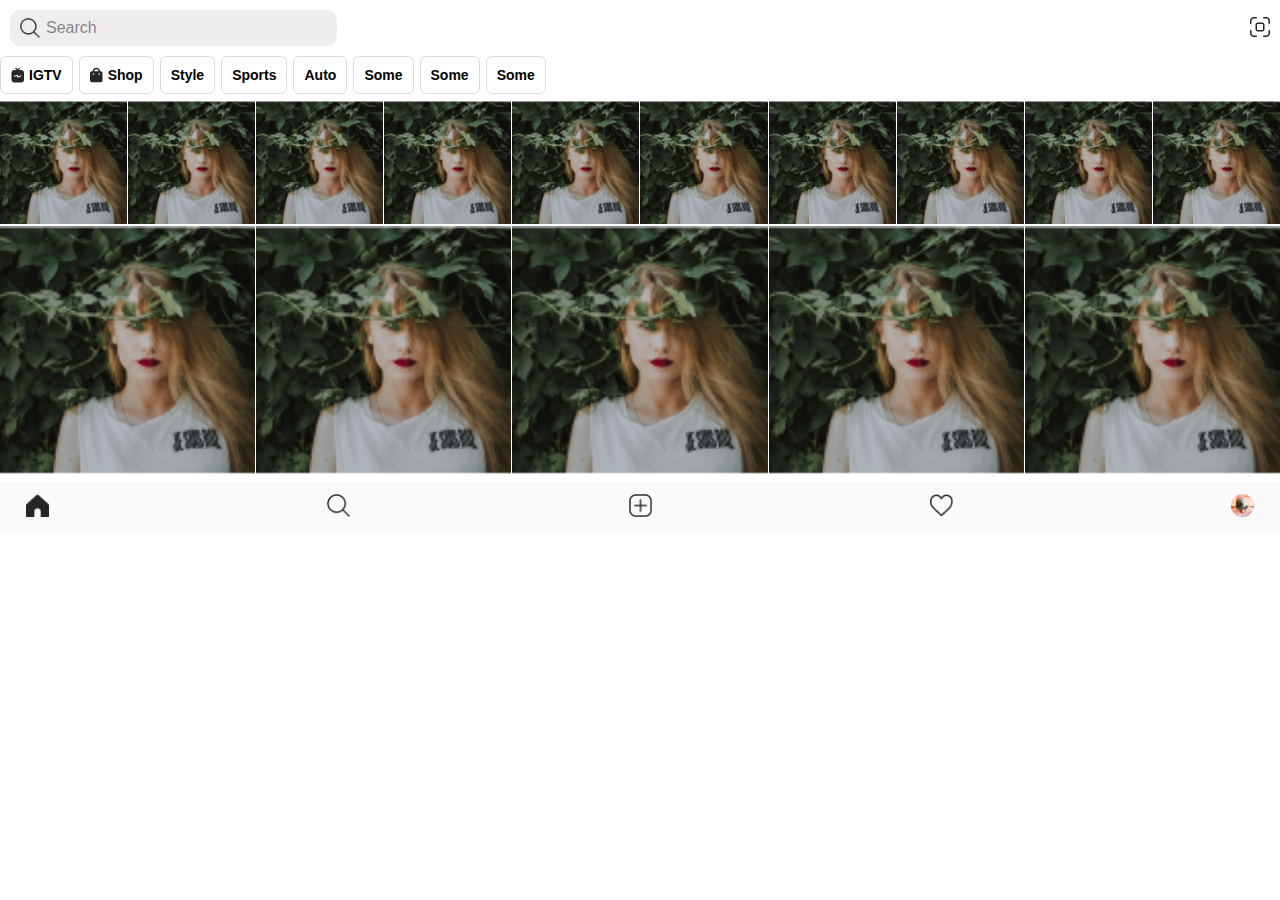
==== explorer/index.html @ d9bcefbf "pagina explorer finalizada" ====
<!DOCTYPE html>
<html lang="en">
<head>
    <meta charset="UTF-8">
    <meta http-equiv="X-UA-Compatible" content="IE=edge">
    <meta name="viewport" content="width=device-width, initial-scale=1.0">
    <link rel="stylesheet" href="../styles/css/explorer.css">
    <title>Explorer</title>
</head>
<body>
    <header>

        <div class="input">
            <img class="icon-input" src="../assets/icons/search.png" alt="icon search">
            <input type="search" placeholder="Search">
        </div>

        <div>
            <img class="qrcode-reader" src="../assets/icons/Shape (1).png" alt="QRcode">
        </div>

    </header>

    <section class="categories-container">
        <div class="categories-box">
            <img class="icon-categories" src="../assets/icons/igtv.png" alt=""><span>IGTV</span>
        </div>
        <div class="categories-box">
            <img class="icon-categories" src="../assets/icons/shop.png" alt="">
            <span>Shop</span>
        </div>
        <div class="categories-box">Style</div>
        <div class="categories-box">Sports</div>
        <div class="categories-box">Auto</div>
        <div class="categories-box">Some</div>
        <div class="categories-box">Some</div>
        <div class="categories-box">Some</div>
    </section>

    <section class="galery-container">
        
        <img class="photos" src="../assets/images/Rectangle (1).png" alt="">
        <img class="photos" src="../assets/images/Rectangle (1).png" alt="">
        <img class="photos" src="../assets/images/Rectangle (1).png" alt="">
        <img class="photos" src="../assets/images/Rectangle (1).png" alt="">
        <img class="photos" src="../assets/images/Rectangle (1).png" alt="">
        <img class="photos" src="../assets/images/Rectangle (1).png" alt="">
        <img class="photos" src="../assets/images/Rectangle (1).png" alt="">
        <img class="photos" src="../assets/images/Rectangle (1).png" alt="">
        <img class="photos" src="../assets/images/Rectangle (1).png" alt="">
        <img class="photos" src="../assets/images/Rectangle (1).png" alt="">
        <img class="photos" src="../assets/images/Rectangle (1).png" alt="">
        <img class="photos" src="../assets/images/Rectangle (1).png" alt="">
        <img class="photos" src="../assets/images/Rectangle (1).png" alt="">
        <img class="photos" src="../assets/images/Rectangle (1).png" alt="">
        <img class="photos" src="../assets/images/Rectangle (1).png" alt="">
    
        
    </section>
    
    <section class="tab-bar">
        <a><img class="img-tab-bar" src="../assets/icons/home.png" alt="home"></a>
        <a href="../explorer/index.html"><img class="img-tab-bar" src="../assets/icons/search.png" alt="search"></a>
        <a><img class="img-tab-bar" src="../assets/icons/plus.png" alt="add"></a>
        <a><img class="img-tab-bar" src="../assets/icons/Like.png" alt="notifications"></a>
        <a><img class="img-tab-bar" src="../assets/images/Inner Oval.png" alt="profile"></a>
    </section>
</body>
</html>
---- styles/css/explorer.css ----
* {
  margin: 0;
  padding: 0;
  box-sizing: border-box;
  text-decoration: none;
}

body, html {
  width: 100%;
  height: 100%;
}

html {
  font-size: 12px;
  font-family: Arial, Helvetica, sans-serif;
}

header {
  width: 100%;
  display: flex;
  justify-content: space-between;
  align-items: center;
  padding: 10px 10px;
}
header .qrcode-reader {
  width: 20px;
  height: 20px;
}
header .input {
  display: flex;
  align-items: center;
  padding: 10px 10px;
  border: none;
  background-color: rgba(118, 118, 128, 0.12);
  width: 327px;
  height: 36px;
  border-radius: 10px;
}
header .input .icon-input {
  width: 20px;
  height: 20px;
}
header .input input {
  height: 36px;
  width: 184px;
  border: none;
  background-color: rgba(239, 237, 237, 0.877);
}
header .input input::placeholder {
  color: rgba(60, 60, 67, 0.6);
  font-size: 16px;
  padding: 0 6px;
}

.categories-container {
  width: 100%;
  display: flex;
  gap: 6px;
  overflow-x: auto;
}
.categories-container::-webkit-scrollbar {
  display: none;
}
.categories-container .categories-box {
  display: flex;
  font-size: 14px;
  font-weight: 600;
  border: 1px solid rgba(60, 60, 67, 0.18);
  border-radius: 6px;
  padding: 10px 10px;
  text-align: center;
}
.categories-container .categories-box .icon-categories {
  width: 12.75;
  height: 14.78;
  padding-right: 5px;
}

.galery-container {
  display: flex;
  flex-direction: row;
  flex-wrap: wrap;
  width: 100%;
  gap: 1px;
  margin: 7px 0;
}
.galery-container .photos {
  flex-basis: 124px;
  flex-grow: 1;
}

.tab-bar {
  width: 100%;
  min-height: 50px;
  background-color: #fafafa;
  position: sticky;
  bottom: 0;
  padding: 0 26px;
  display: flex;
  flex-direction: row;
  justify-content: space-between;
  align-items: center;
}
.tab-bar .img-tab-bar {
  width: 23px;
  height: 23px;
  cursor: pointer;
}

/*# sourceMappingURL=explorer.css.map */
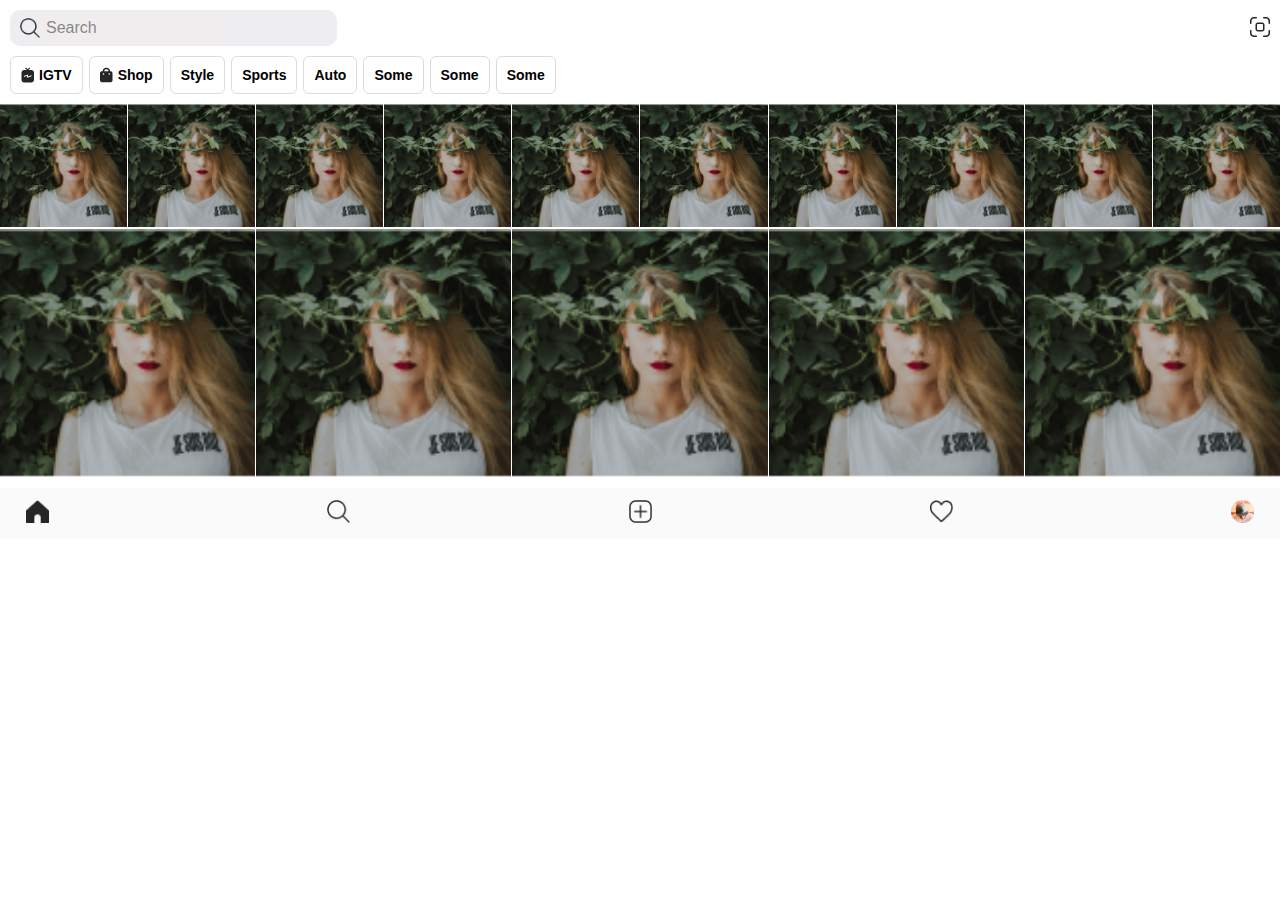
==== commit 323a173f: "pagina likes iniciada" ====
--- a/explorer/index.html
+++ b/explorer/index.html
@@ -22,9 +22,11 @@
     </header>
 
     <section class="categories-container">
+
         <div class="categories-box">
-            <img class="icon-categories" src="../assets/icons/igtv.png" alt=""><span>IGTV</span>
+            <img class="icon-categories" src="../assets/icons/igtv.png" alt=""><a href="#">IGTV</a>
         </div>
+
         <div class="categories-box">
             <img class="icon-categories" src="../assets/icons/shop.png" alt="">
             <span>Shop</span>
@@ -35,6 +37,7 @@
         <div class="categories-box">Some</div>
         <div class="categories-box">Some</div>
         <div class="categories-box">Some</div>
+
     </section>
 
     <section class="galery-container">
@@ -54,16 +57,21 @@
         <img class="photos" src="../assets/images/Rectangle (1).png" alt="">
         <img class="photos" src="../assets/images/Rectangle (1).png" alt="">
         <img class="photos" src="../assets/images/Rectangle (1).png" alt="">
-    
         
     </section>
     
     <section class="tab-bar">
-        <a><img class="img-tab-bar" src="../assets/icons/home.png" alt="home"></a>
+
+        <a href="../home/index.html"><img class="img-tab-bar" src="../assets/icons/home.png" alt="home"></a>
+
         <a href="../explorer/index.html"><img class="img-tab-bar" src="../assets/icons/search.png" alt="search"></a>
+
         <a><img class="img-tab-bar" src="../assets/icons/plus.png" alt="add"></a>
-        <a><img class="img-tab-bar" src="../assets/icons/Like.png" alt="notifications"></a>
+
+        <a href="../likes/index.html"><img class="img-tab-bar" src="../assets/icons/Like.png" alt="notifications"></a>
+
         <a><img class="img-tab-bar" src="../assets/images/Inner Oval.png" alt="profile"></a>
+
     </section>
 </body>
 </html>--- a/styles/css/explorer.css
+++ b/styles/css/explorer.css
@@ -8,6 +8,10 @@
 body, html {
   width: 100%;
   height: 100%;
+}
+
+a {
+  color: black;
 }
 
 html {
@@ -57,6 +61,7 @@
   display: flex;
   gap: 6px;
   overflow-x: auto;
+  padding: 0 10px;
 }
 .categories-container::-webkit-scrollbar {
   display: none;
@@ -82,7 +87,7 @@
   flex-wrap: wrap;
   width: 100%;
   gap: 1px;
-  margin: 7px 0;
+  margin: 10px 0;
 }
 .galery-container .photos {
   flex-basis: 124px;
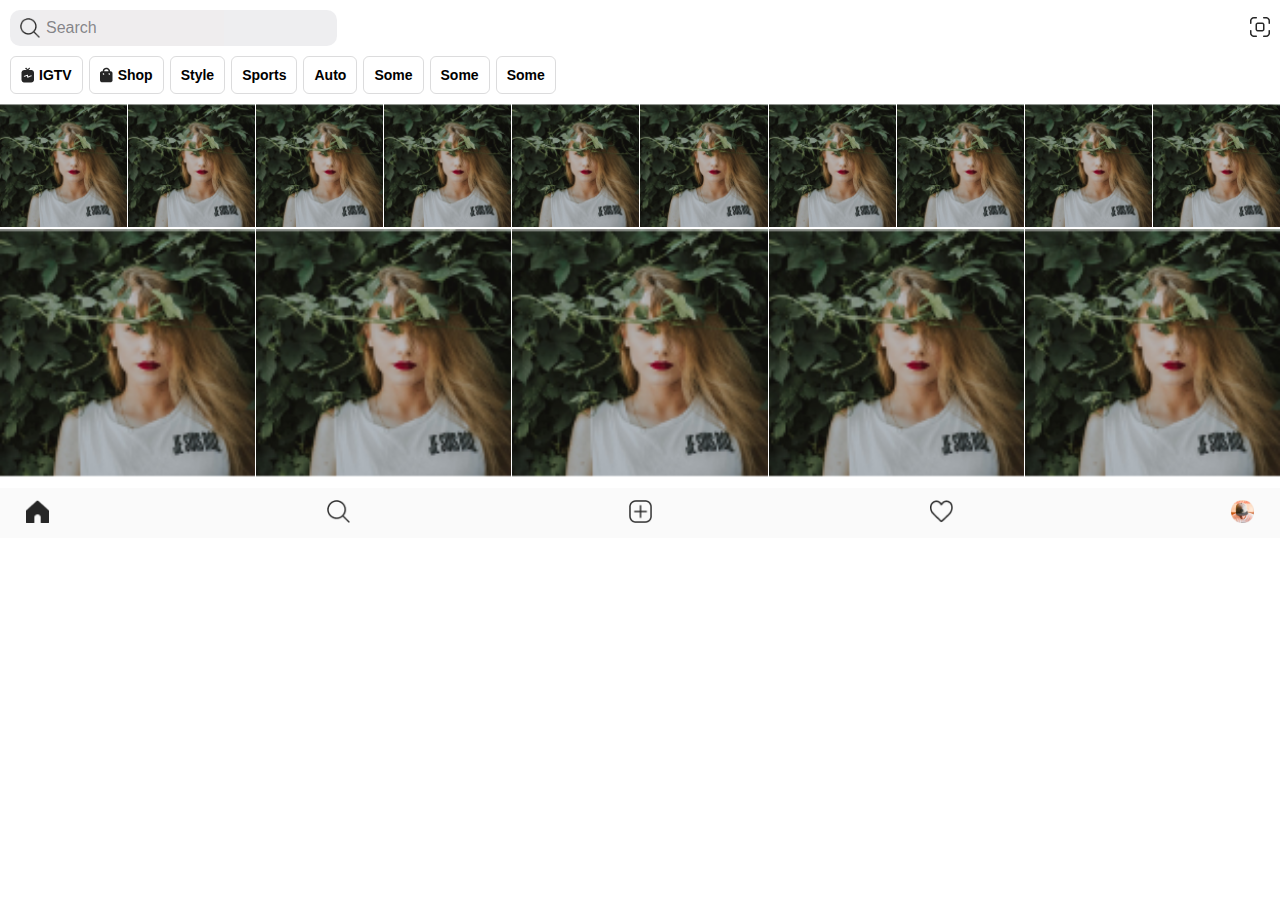
==== commit 58e08841: "pagina profile iniciada, header, foto, numeros, bio e botão feitos" ====
--- a/explorer/index.html
+++ b/explorer/index.html
@@ -70,7 +70,7 @@
 
         <a href="../likes/index.html"><img class="img-tab-bar" src="../assets/icons/Like.png" alt="notifications"></a>
 
-        <a><img class="img-tab-bar" src="../assets/images/Inner Oval.png" alt="profile"></a>
+        <a href="../profile/index.html"><img class="img-tab-bar" src="../assets/images/Inner Oval.png" alt="profile"></a>
 
     </section>
 </body>
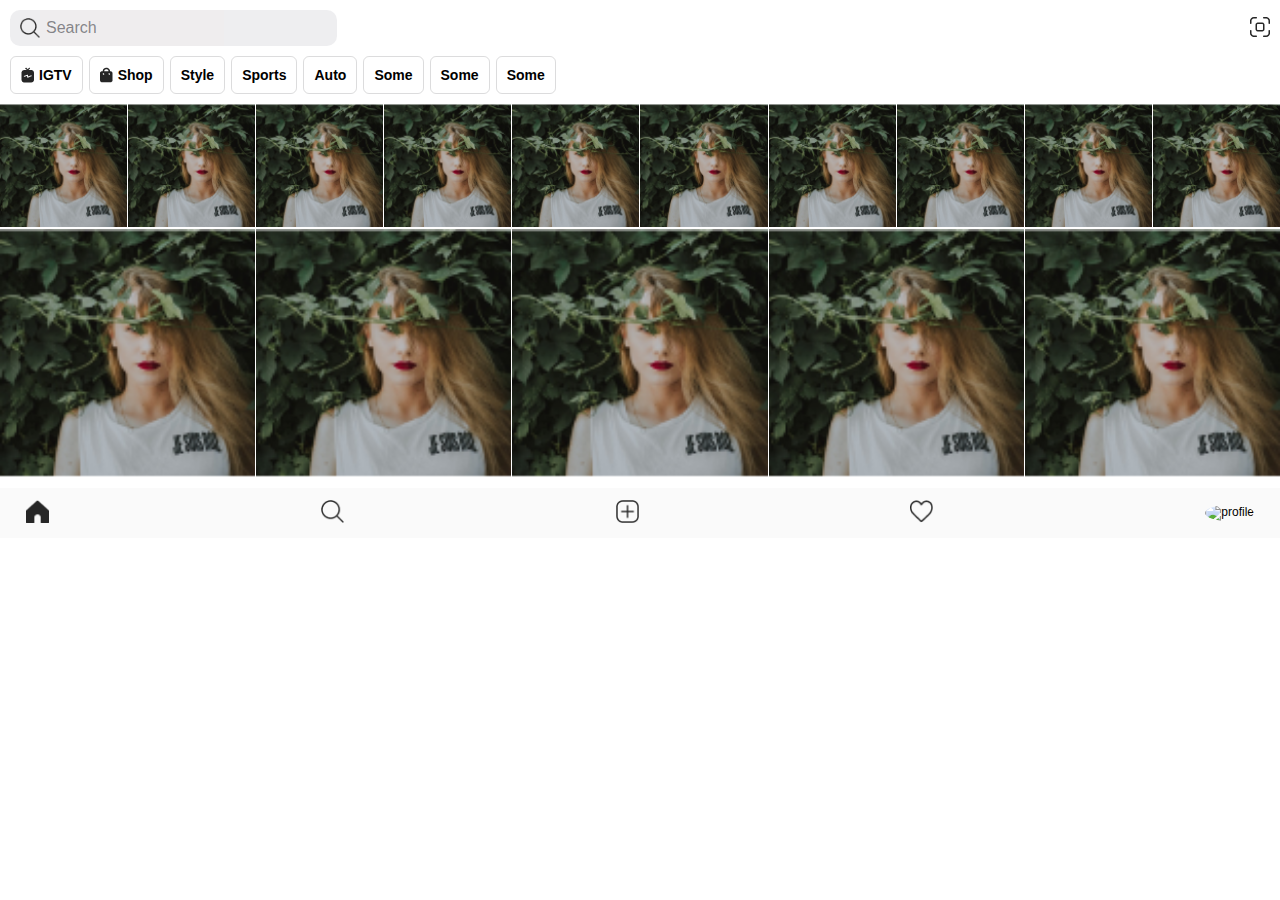
==== commit 35da866c: "mudanças no estilo e imagens" ====
--- a/explorer/index.html
+++ b/explorer/index.html
@@ -70,7 +70,7 @@
 
         <a href="../likes/index.html"><img class="img-tab-bar" src="../assets/icons/Like.png" alt="notifications"></a>
 
-        <a href="../profile/index.html"><img class="img-tab-bar" src="../assets/images/Inner Oval.png" alt="profile"></a>
+        <a href="../profile/index.html"><img class="img-tab-bar profile" src="../assets/images/IMG_0341.JPG" alt="profile"></a>
 
     </section>
 </body>
--- a/styles/css/explorer.css
+++ b/styles/css/explorer.css
@@ -111,5 +111,9 @@
   height: 23px;
   cursor: pointer;
 }
+.tab-bar .profile {
+  border-radius: 50%;
+  object-fit: cover;
+}
 
 /*# sourceMappingURL=explorer.css.map */
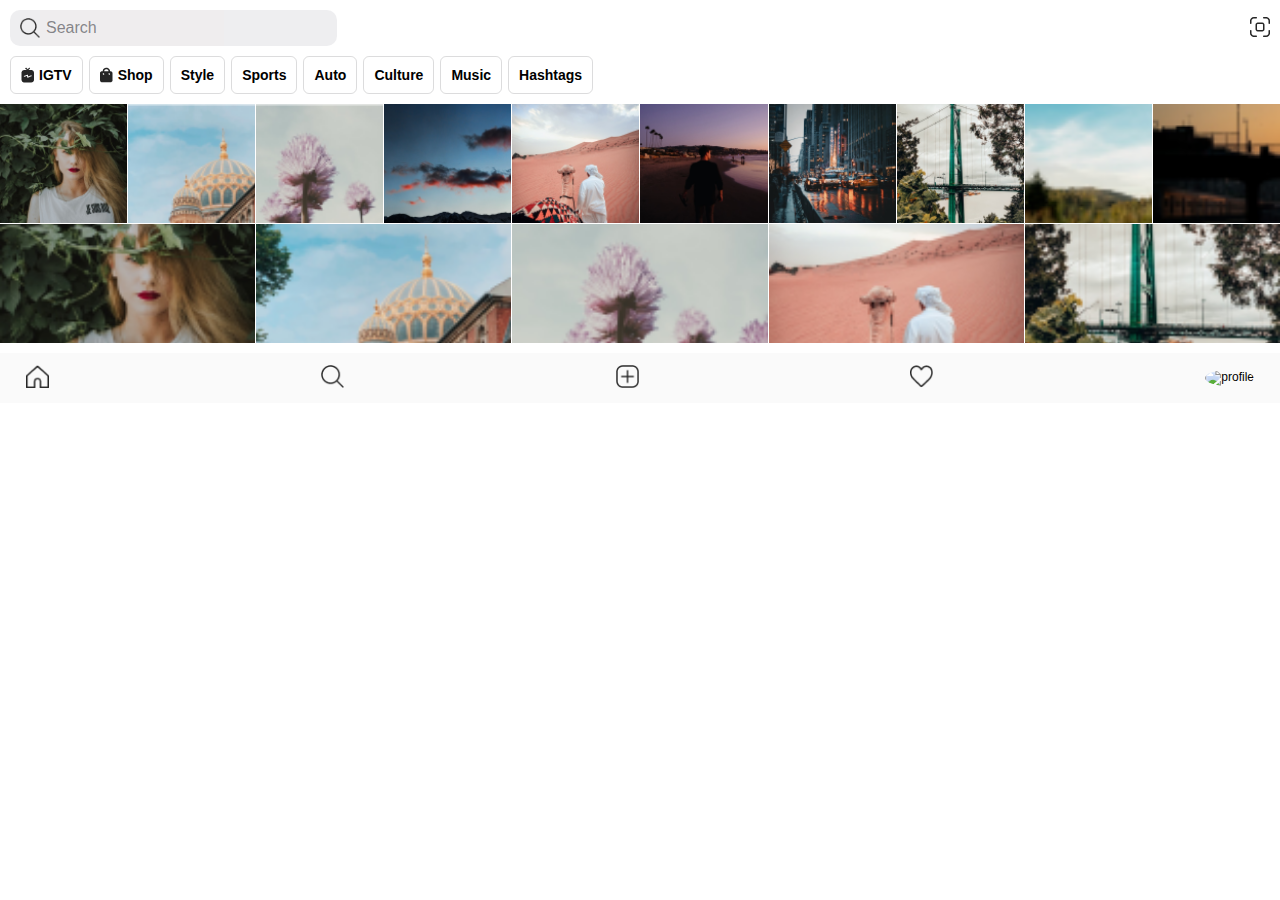
==== commit 9365ba06: "estrutura concluída" ====
--- a/explorer/index.html
+++ b/explorer/index.html
@@ -34,35 +34,35 @@
         <div class="categories-box">Style</div>
         <div class="categories-box">Sports</div>
         <div class="categories-box">Auto</div>
-        <div class="categories-box">Some</div>
-        <div class="categories-box">Some</div>
-        <div class="categories-box">Some</div>
+        <div class="categories-box">Culture</div>
+        <div class="categories-box">Music</div>
+        <div class="categories-box">Hashtags</div>
 
     </section>
 
     <section class="galery-container">
         
         <img class="photos" src="../assets/images/Rectangle (1).png" alt="">
+        <img class="photos" src="../assets/images/Rectangle (5).png" alt="">
+        <img class="photos" src="../assets/images/Rectangle (6).png" alt="">
+        <img class="photos" src="../assets/images/Rectangle (7).png" alt="">
+        <img class="photos" src="../assets/images/Rectangle (12).png" alt="">
+        <img class="photos" src="../assets/images/Rectangle (9).png" alt="">
+        <img class="photos" src="../assets/images/Rectangle (10).png" alt="">
+        <img class="photos" src="../assets/images/Rectangle (11).png" alt="">
+        <img class="photos" src="../assets/images/Rectangle (2).png" alt="">
+        <img class="photos" src="../assets/images/Rectangle (3).png" alt="">
         <img class="photos" src="../assets/images/Rectangle (1).png" alt="">
-        <img class="photos" src="../assets/images/Rectangle (1).png" alt="">
-        <img class="photos" src="../assets/images/Rectangle (1).png" alt="">
-        <img class="photos" src="../assets/images/Rectangle (1).png" alt="">
-        <img class="photos" src="../assets/images/Rectangle (1).png" alt="">
-        <img class="photos" src="../assets/images/Rectangle (1).png" alt="">
-        <img class="photos" src="../assets/images/Rectangle (1).png" alt="">
-        <img class="photos" src="../assets/images/Rectangle (1).png" alt="">
-        <img class="photos" src="../assets/images/Rectangle (1).png" alt="">
-        <img class="photos" src="../assets/images/Rectangle (1).png" alt="">
-        <img class="photos" src="../assets/images/Rectangle (1).png" alt="">
-        <img class="photos" src="../assets/images/Rectangle (1).png" alt="">
-        <img class="photos" src="../assets/images/Rectangle (1).png" alt="">
-        <img class="photos" src="../assets/images/Rectangle (1).png" alt="">
+        <img class="photos" src="../assets/images/Rectangle (5).png" alt="">
+        <img class="photos" src="../assets/images/Rectangle (6).png" alt="">
+        <img class="photos" src="../assets/images/Rectangle (12).png" alt="">
+        <img class="photos" src="../assets/images/Rectangle (11).png" alt="">
         
     </section>
     
     <section class="tab-bar">
 
-        <a href="../home/index.html"><img class="img-tab-bar" src="../assets/icons/home.png" alt="home"></a>
+        <a href="../home/index.html"><img class="img-tab-bar" src="../assets/icons/home 2.png" alt="home"></a>
 
         <a href="../explorer/index.html"><img class="img-tab-bar" src="../assets/icons/search.png" alt="search"></a>
 
--- a/styles/css/explorer.css
+++ b/styles/css/explorer.css
@@ -90,7 +90,10 @@
   margin: 10px 0;
 }
 .galery-container .photos {
+  width: 124px;
+  height: 119px;
   flex-basis: 124px;
+  object-fit: cover;
   flex-grow: 1;
 }
 
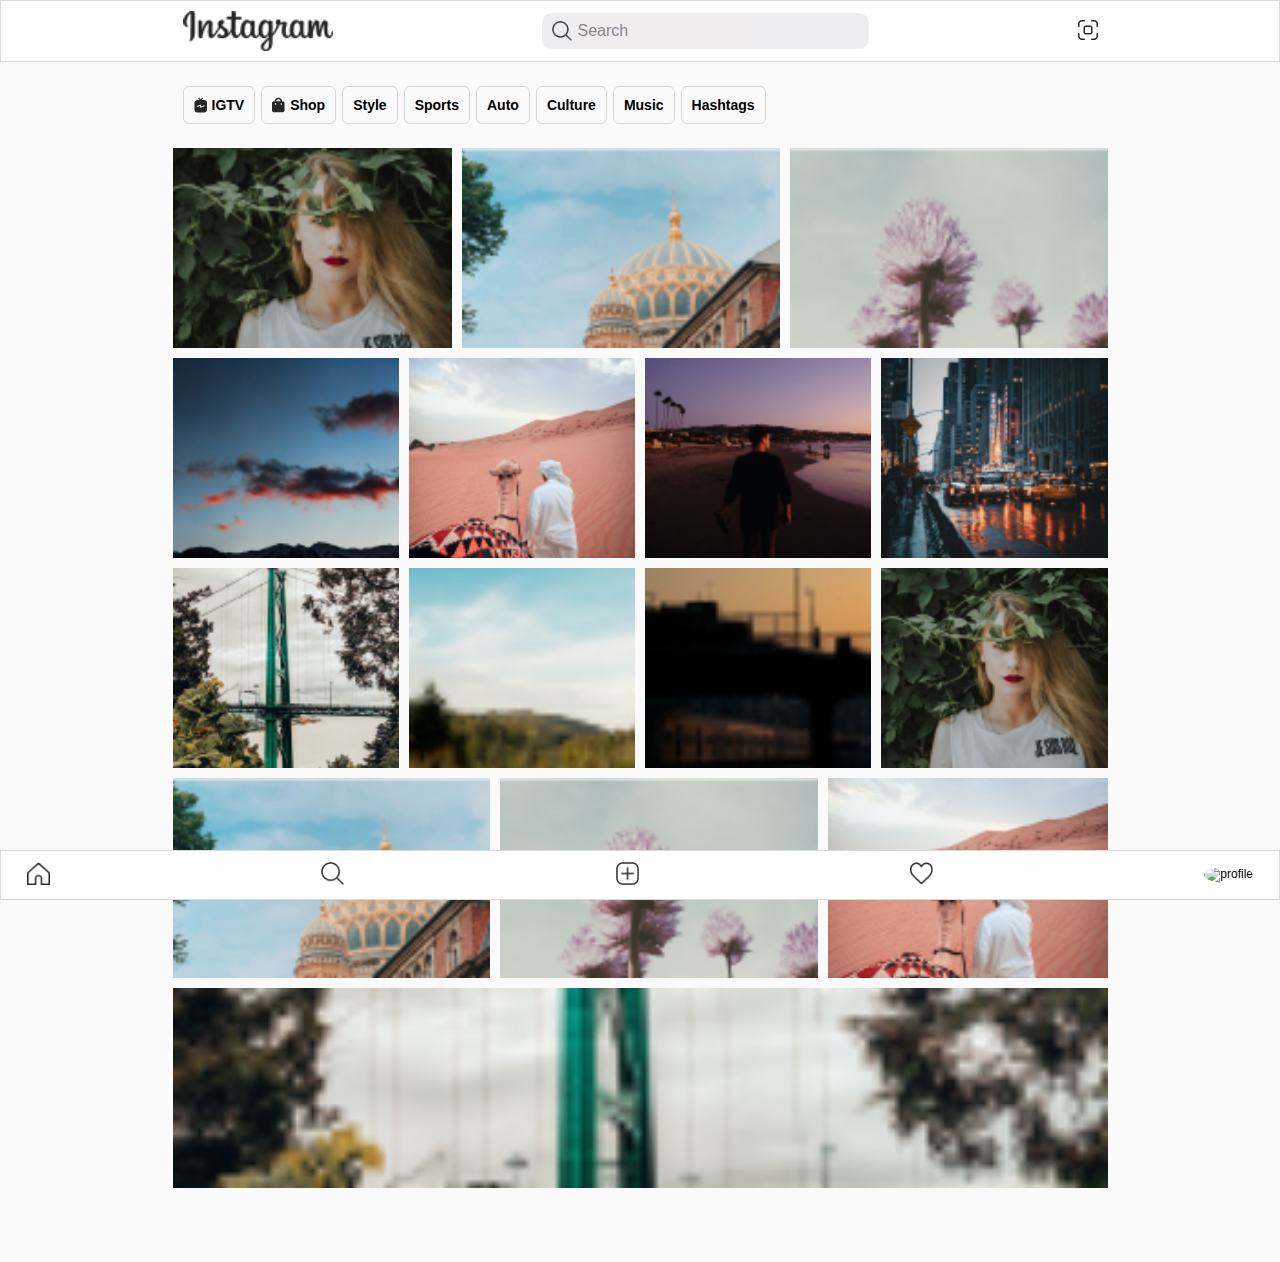
==== commit 267a4cfe: "desktop da pagina explorer iniciada" ====
--- a/explorer/index.html
+++ b/explorer/index.html
@@ -9,14 +9,16 @@
 </head>
 <body>
     <header>
+        <div class="header">
+            <img class="insta-logo" src="../assets/images/Instagram Logo.png" alt="logo">
+            <div class="input">
+                <img class="icon-input" src="../assets/icons/search.png" alt="icon search">
+            <input type="search" placeholder="Search">
+            </div>
 
-        <div class="input">
-            <img class="icon-input" src="../assets/icons/search.png" alt="icon search">
-            <input type="search" placeholder="Search">
-        </div>
-
-        <div>
-            <img class="qrcode-reader" src="../assets/icons/Shape (1).png" alt="QRcode">
+            <div>
+                <img class="qrcode-reader" src="../assets/icons/Shape (1).png" alt="QRcode">
+            </div>
         </div>
 
     </header>
@@ -44,7 +46,7 @@
         
         <img class="photos" src="../assets/images/Rectangle (1).png" alt="">
         <img class="photos" src="../assets/images/Rectangle (5).png" alt="">
-        <img class="photos" src="../assets/images/Rectangle (6).png" alt="">
+        <img class="photos img1" src="../assets/images/Rectangle (6).png" alt="">
         <img class="photos" src="../assets/images/Rectangle (7).png" alt="">
         <img class="photos" src="../assets/images/Rectangle (12).png" alt="">
         <img class="photos" src="../assets/images/Rectangle (9).png" alt="">
--- a/styles/css/explorer.css
+++ b/styles/css/explorer.css
@@ -19,18 +19,48 @@
   font-family: Arial, Helvetica, sans-serif;
 }
 
+body {
+  background-color: #fafafa;
+}
+
 header {
+  width: 100%;
+  background-color: #fff;
+}
+@media (min-width: 768px) {
+  header {
+    border: 1px solid #dbdbdb;
+    margin-bottom: 24px;
+  }
+}
+
+.header {
   width: 100%;
   display: flex;
   justify-content: space-between;
   align-items: center;
   padding: 10px 10px;
 }
-header .qrcode-reader {
+@media (min-width: 768px) {
+  .header {
+    max-width: 935px;
+    margin: auto;
+  }
+}
+.header .insta-logo {
+  height: 40px;
+  display: none;
+}
+@media (min-width: 768px) {
+  .header .insta-logo {
+    display: block;
+  }
+}
+.header .qrcode-reader {
   width: 20px;
   height: 20px;
 }
-header .input {
+.header .input {
   display: flex;
   align-items: center;
   padding: 10px 10px;
@@ -40,17 +70,17 @@
   height: 36px;
   border-radius: 10px;
 }
-header .input .icon-input {
+.header .input .icon-input {
   width: 20px;
   height: 20px;
 }
-header .input input {
+.header .input input {
   height: 36px;
   width: 184px;
   border: none;
   background-color: rgba(239, 237, 237, 0.877);
 }
-header .input input::placeholder {
+.header .input input::placeholder {
   color: rgba(60, 60, 67, 0.6);
   font-size: 16px;
   padding: 0 6px;
@@ -62,6 +92,13 @@
   gap: 6px;
   overflow-x: auto;
   padding: 0 10px;
+}
+@media (min-width: 768px) {
+  .categories-container {
+    max-width: 935px;
+    margin: auto;
+    margin-bottom: 24px;
+  }
 }
 .categories-container::-webkit-scrollbar {
   display: none;
@@ -89,6 +126,14 @@
   gap: 1px;
   margin: 10px 0;
 }
+@media (min-width: 768px) {
+  .galery-container {
+    max-width: 935px;
+    margin: auto;
+    gap: 10px;
+    margin-bottom: 24px;
+  }
+}
 .galery-container .photos {
   width: 124px;
   height: 119px;
@@ -96,18 +141,31 @@
   object-fit: cover;
   flex-grow: 1;
 }
+@media (min-width: 768px) {
+  .galery-container .photos {
+    width: 400px;
+    height: 200px;
+  }
+}
 
 .tab-bar {
   width: 100%;
   min-height: 50px;
   background-color: #fafafa;
-  position: sticky;
+  position: fixed;
   bottom: 0;
   padding: 0 26px;
   display: flex;
   flex-direction: row;
   justify-content: space-between;
   align-items: center;
+}
+@media (min-width: 768px) {
+  .tab-bar {
+    background-color: #fff;
+    border: 1px solid #dbdbdb;
+    position: sticky;
+  }
 }
 .tab-bar .img-tab-bar {
   width: 23px;
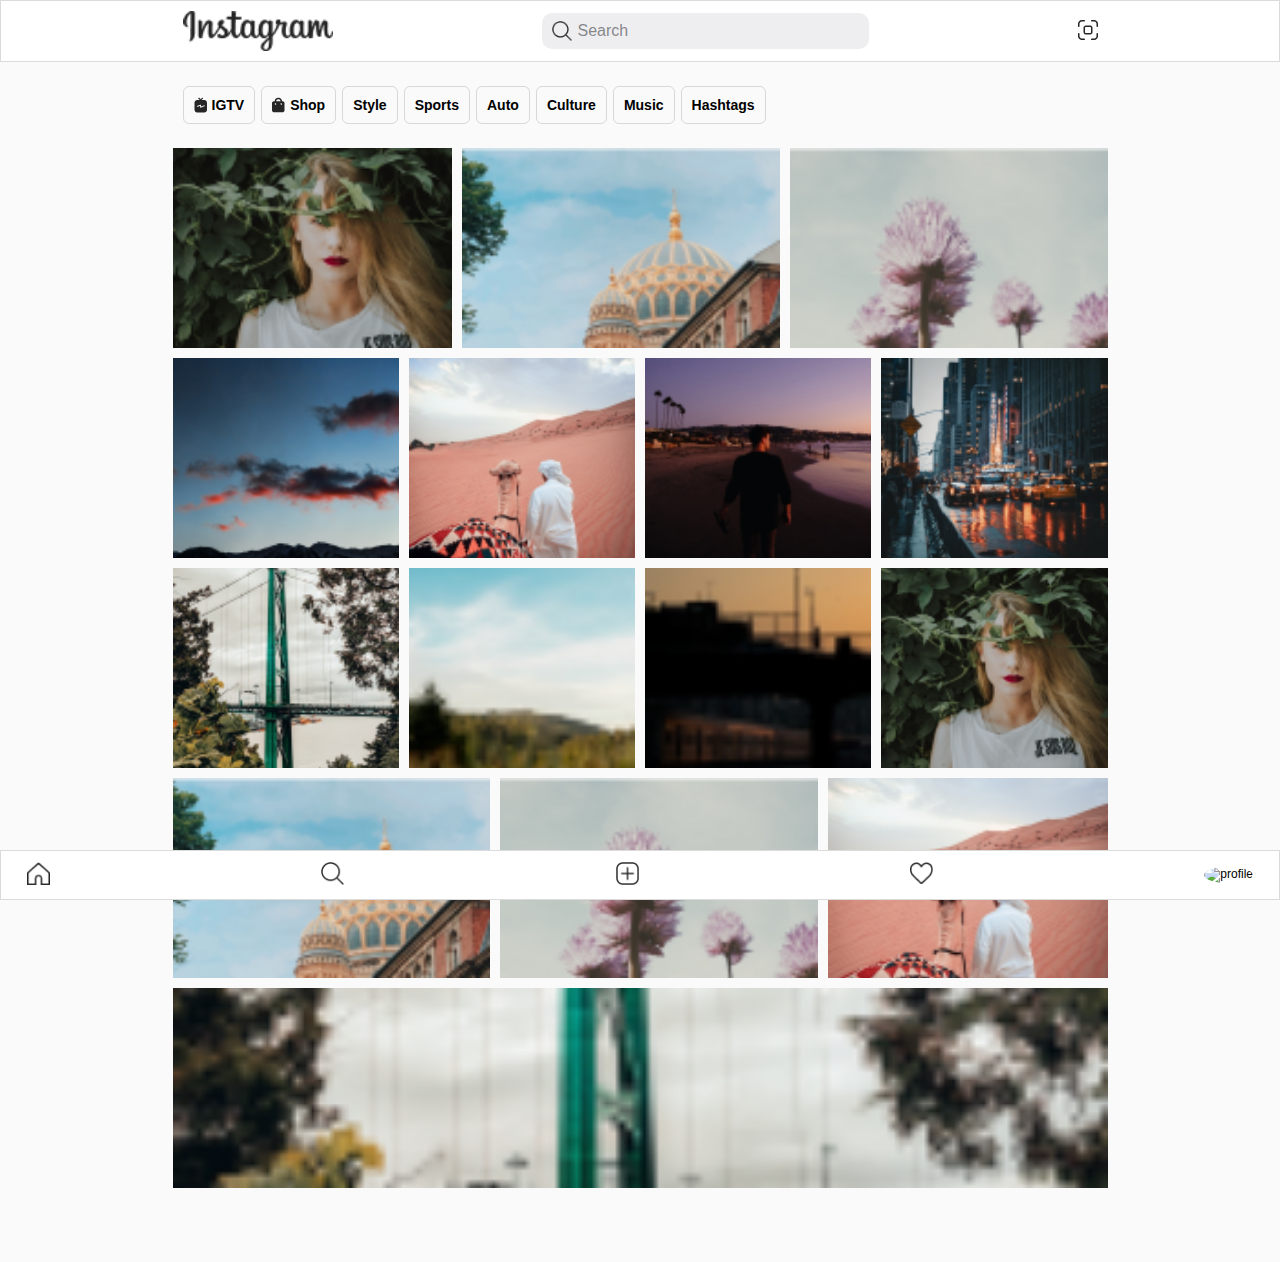
==== commit 1ef498ea: "responsiviade da pagina das notificaçoes iniciada" ====
--- a/explorer/index.html
+++ b/explorer/index.html
@@ -4,13 +4,14 @@
     <meta charset="UTF-8">
     <meta http-equiv="X-UA-Compatible" content="IE=edge">
     <meta name="viewport" content="width=device-width, initial-scale=1.0">
+    <link rel="icon" type="image/png" sizes="32x32" href="../assets/icons/icon insta.png">
     <link rel="stylesheet" href="../styles/css/explorer.css">
     <title>Explorer</title>
 </head>
 <body>
     <header>
         <div class="header">
-            <img class="insta-logo" src="../assets/images/Instagram Logo.png" alt="logo">
+            <a href="../home/index.html"><img class="insta-logo" src="../assets/images/Instagram Logo.png" alt="logo"/></a>
             <div class="input">
                 <img class="icon-input" src="../assets/icons/search.png" alt="icon search">
             <input type="search" placeholder="Search">
@@ -26,7 +27,7 @@
     <section class="categories-container">
 
         <div class="categories-box">
-            <img class="icon-categories" src="../assets/icons/igtv.png" alt=""><a href="#">IGTV</a>
+            <img class="icon-categories" src="../assets/icons/igtv.png" alt=""/>IGTV
         </div>
 
         <div class="categories-box">
--- a/styles/css/explorer.css
+++ b/styles/css/explorer.css
@@ -59,6 +59,7 @@
 .header .qrcode-reader {
   width: 20px;
   height: 20px;
+  cursor: pointer;
 }
 .header .input {
   display: flex;
@@ -78,7 +79,7 @@
   height: 36px;
   width: 184px;
   border: none;
-  background-color: rgba(239, 237, 237, 0.877);
+  background: transparent;
 }
 .header .input input::placeholder {
   color: rgba(60, 60, 67, 0.6);
@@ -111,6 +112,7 @@
   border-radius: 6px;
   padding: 10px 10px;
   text-align: center;
+  cursor: pointer;
 }
 .categories-container .categories-box .icon-categories {
   width: 12.75;
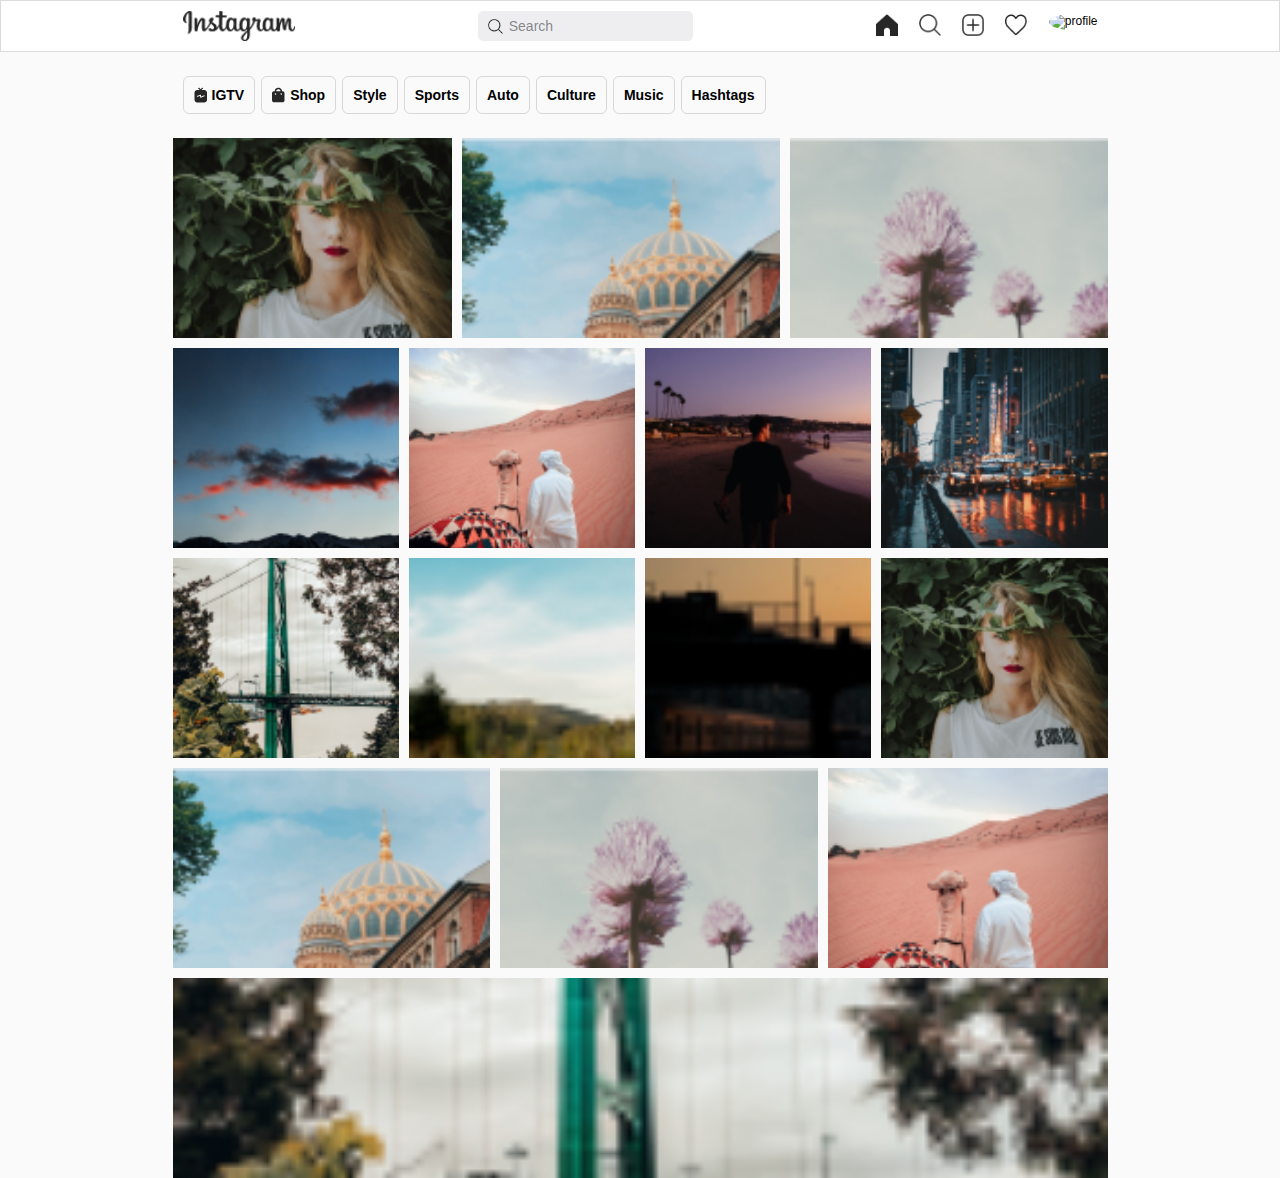
==== commit bb774354: "pagina explorer melhorada" ====
--- a/explorer/index.html
+++ b/explorer/index.html
@@ -17,9 +17,13 @@
             <input type="search" placeholder="Search">
             </div>
 
-            <div>
-                <img class="qrcode-reader" src="../assets/icons/Shape (1).png" alt="QRcode">
-            </div>
+            <div class="interactions">
+                <a href="../home/index.html"><img src="../assets/icons/home.png" alt=""/></a>
+                <a href="../explorer/index.html"><img src="../assets/icons/search.png" alt="search"/></a>
+                <a href="#"><img src="../assets/icons/plus.png" alt="add"/></a>
+                <a href="../likes/index.html"><img src="../assets/icons/Like.png" alt="notifications"/></a>
+                <a href="../profile/index.html"><img class="img-profile" src="../assets/images/IMG_0341.JPG" alt="profile"/></a>
+              </div>
         </div>
 
     </header>
--- a/styles/css/explorer.css
+++ b/styles/css/explorer.css
@@ -26,12 +26,8 @@
 header {
   width: 100%;
   background-color: #fff;
-}
-@media (min-width: 768px) {
-  header {
-    border: 1px solid #dbdbdb;
-    margin-bottom: 24px;
-  }
+  border: 1px solid #dbdbdb;
+  margin-bottom: 24px;
 }
 
 .header {
@@ -48,32 +44,46 @@
   }
 }
 .header .insta-logo {
-  height: 40px;
-  display: none;
+  height: 30px;
 }
 @media (min-width: 768px) {
   .header .insta-logo {
     display: block;
   }
 }
-.header .qrcode-reader {
-  width: 20px;
-  height: 20px;
-  cursor: pointer;
+.header .interactions {
+  display: flex;
+  justify-content: space-between;
+  width: 222px;
+}
+.header .interactions .img-profile {
+  width: 23px;
+  height: 23px;
+  object-fit: cover;
+  border-radius: 50%;
+}
+.header .interactions img {
+  width: 22px;
+  height: 22px;
 }
 .header .input {
-  display: flex;
-  align-items: center;
-  padding: 10px 10px;
-  border: none;
-  background-color: rgba(118, 118, 128, 0.12);
-  width: 327px;
-  height: 36px;
-  border-radius: 10px;
+  display: none;
+}
+@media (min-width: 768px) {
+  .header .input {
+    display: flex;
+    align-items: center;
+    padding: 10px 10px;
+    border: none;
+    background-color: rgba(118, 118, 128, 0.12);
+    width: 215px;
+    height: 30px;
+    border-radius: 5px;
+  }
 }
 .header .input .icon-input {
-  width: 20px;
-  height: 20px;
+  width: 15px;
+  height: 15px;
 }
 .header .input input {
   height: 36px;
@@ -83,7 +93,7 @@
 }
 .header .input input::placeholder {
   color: rgba(60, 60, 67, 0.6);
-  font-size: 16px;
+  font-size: 14px;
   padding: 0 6px;
 }
 
@@ -164,9 +174,7 @@
 }
 @media (min-width: 768px) {
   .tab-bar {
-    background-color: #fff;
-    border: 1px solid #dbdbdb;
-    position: sticky;
+    display: none;
   }
 }
 .tab-bar .img-tab-bar {
